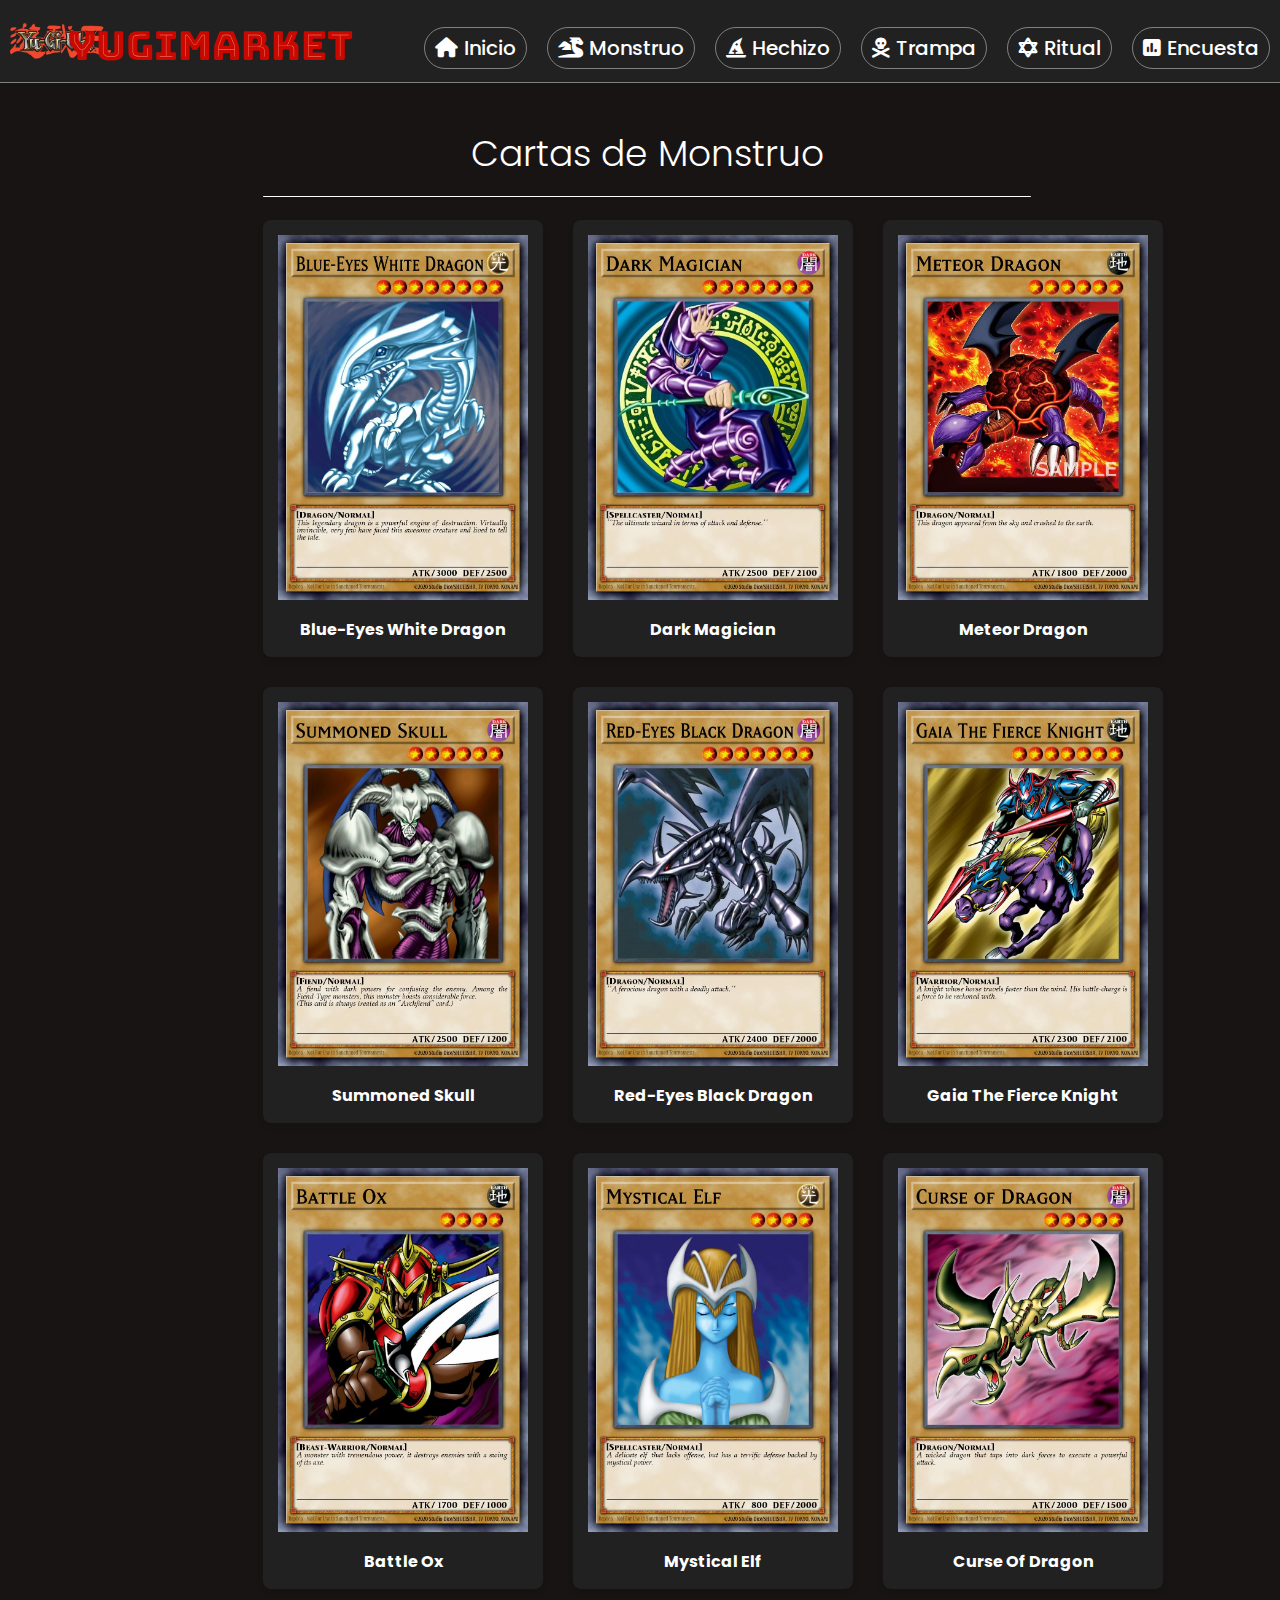
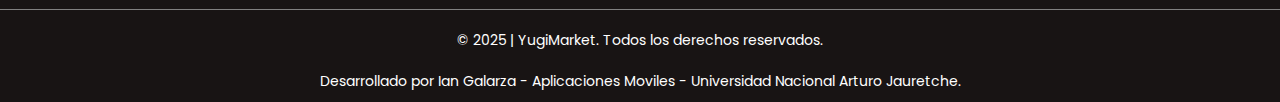
==== normalMonster.html @ 3d0e9c93 "first commit" ====
<!DOCTYPE html>
<html lang="en">
<head>
    <meta charset="UTF-8">
    <meta name="viewport" content="width=device-width, initial-scale=1.0">
    <link href="https://fonts.googleapis.com/css2?family=Poppins:wght@300;400;500;600;700&display=swap" rel="stylesheet">
    <link href="https://fonts.googleapis.com/css2?family=Bungee+Tint&display=swap" rel="stylesheet">
    <link rel="stylesheet" href="https://cdnjs.cloudflare.com/ajax/libs/font-awesome/6.0.0/css/all.min.css">

    <link rel="icon" type="image/png" href="img/yugiohlogo.png">

    <link rel="stylesheet" href="css/layouts/header.css">
    <link rel="stylesheet" href="css/layouts/footer.css">
    <link rel="stylesheet" href="css/main.css">
    <link rel="stylesheet" href="css/layouts/navBar.css">
    <link rel="stylesheet" href="css/layouts/body-main.css">
    <link rel="stylesheet" href="css/layouts/body-products.css">

    <title>YugiMarket - Cartas de Monstruo</title>
</head>
<body>
    <header class ="site-header">
        <a href="./index.html"><img class="logo" src="./img/yugiohlogo.png" alt="icon-bussines"></a>
        <h1>YugiMarket</h1>
        <nav class="main-nav">
            <ul>
                <li><a href="./index.html"><i class="fas fa-home"></i> Inicio</a></li>
                <li><a href="./normalMonster.html"><i class="fas fa-dragon"></i> Monstruo</a></li>
                <li><a href="./spellCard.html"><i class="fas fa-hat-wizard"></i> Hechizo</a></li>
                <li><a href="./trapCard.html"><i class="fas fa-skull-crossbones"></i> Trampa</a></li>
                <li><a href="./ritualCard.html"><i class="fas fa-star-of-david"></i> Ritual</a></li>
                <li><a href="./survey.html"><i class="fas fa-poll"></i> Encuesta</a></li>
            </ul>
        </nav>
    </header>

    <main class="main-content">
        <section id="NormalCards" class="cardSection">
            <h2 class="product-header">Cartas de Monstruo</h2>
            <hr class="category-divider">
            <div class="cards-grid">
                <article class="card">
                    <img class="card-Img" src="./img/normalCards/BlueEyesWhiteDragon.jpg" alt="MonsterCard">
                    <p>Blue-Eyes White Dragon</p>
                </article>
                <article class="card">
                    <img class="card-Img" src="./img/normalCards/DarkMagician.jpg" alt="MonsterCard">
                    <p>Dark Magician</p>
                </article>
                <article class="card">
                    <img class="card-Img" src="./img/normalCards/MeteorDragon.jpg" alt="MonsterCard">
                    <p>Meteor Dragon</p>
                </article>
                <article class="card">
                    <img class="card-Img" src="./img/normalCards/summonedskull.jpg" alt="MonsterCard">
                    <p>Summoned Skull</p>
                </article>
                <article class="card">
                    <img class="card-Img" src="./img/normalCards/RedEyesBlackDragon.jpg" alt="MonsterCard">
                    <p>Red-Eyes Black Dragon</p>
                </article>
                <article class="card">
                    <img class="card-Img" src="./img/normalCards/GaiaTheFierceKnight.jpg" alt="MonsterCard">
                    <p>Gaia The Fierce Knight</p>
                </article>
                <article class="card">
                    <img class="card-Img" src="./img/normalCards/BattleOx.jpg" alt="MonsterCard">
                    <p>Battle Ox</p>
                </article>
                <article class="card">
                    <img class="card-Img" src="./img/normalCards/MysticalElf.jpg" alt="MonsterCard">
                    <p>Mystical Elf</p>
                </article>
                <article class="card">
                    <img class="card-Img" src="./img/normalCards/CurseOfDragon.jpg" alt="MonsterCard">
                    <p>Curse Of Dragon</p>
                </article>
            </div>
        </section>
    </main>
    
    <footer class="site-footer">
        <p class="footer-text">&copy; 2025 | YugiMarket. Todos los derechos reservados.</p>
        <p class="footer-text">Desarrollado por Ian Galarza - Aplicaciones Moviles - Universidad Nacional Arturo Jauretche.</p>
    </footer>
</body>
</html>
---- css/layouts/header.css ----
.site-header{
    background-color: var(--secondary-color);
    display: flex;
    color: var(--text-color);
    text-align: center;
    padding: 10px;
    font-size: 20px;
    justify-content: space-between;
    border-bottom: 0.5px solid var(--border);
}

.logo {
    width: 100%;
}

.site-header a {
    display: flex;
    align-items: center;
    width: 8%;    
    text-decoration: none; 
}

.site-header h1 { 
    margin-left: -9%;
    margin-top: 0.7%;      
    font-size: 40px;       
    font-weight: 400;
    font-family: 'Bungee Tint', cursive;
}
---- css/layouts/footer.css ----
.site-footer {
    background-color: var(--primary-color);
    border-top: 0.5px solid var(--border);
    padding-top: 10px;
}

.footer-text {
    position: relative;
    padding: 10px;
    font-size: 0.875rem;
    color: var(--text-color);
    text-align: center;
}
---- css/main.css ----
:root{
    --primary-color: #181414;
    --secondary-color: #212121;
    --text-color-inverse: black;
    --text-color: white;
    --navbar-shallow-color: #374151;
    --scroll-color: red;
    --scroll-background: #1a1a1a;
    --btn-confirm: #1a691d; 
    --btn-confirm-hover: #388e3c;
    --btn-cancel: #992219;
    --btn-cancel-hover: #ec6565;
    --error-color: #d32f2f;
    --border: gray;
}

*{
    margin: 0;
    padding: 0;
    
}

body {
    background-color: var(--primary-color);
    color: var(--text-color);
    font-family: 'Poppins', sans-serif;
}

/*scroll Global*/

*::-webkit-scrollbar{
    width: 10px;
}

*::-webkit-scrollbar-track {
    background: var(--scroll-background);
}

*::-webkit-scrollbar-thumb {
    background-color: var(--scroll-color);
    border-radius: 10px;
    border: 2px solid transparent;
    background-clip: content-box;
}
---- css/layouts/navBar.css ----
.main-nav ul {
    display: flex;
    gap: 20px;
    list-style: none;
    padding-top: 2%;
    
}

.main-nav a {
    display: flex;
    color: var(--text-color);
    text-decoration: none;
    font-weight: 500;
    padding: 0px 5px;
    gap: 6px;
}

.main-nav li {
    padding: 5px;
    border-radius: 999px; 
    border: 0.5px solid var(--border); 
}


.main-nav li:hover {
    color: var(--theme-color); 
    background-color: var(--navbar-shallow-color);
}
---- css/layouts/body-main.css ----
.main-content{
    margin-left: 19%;
    padding: 20px;
    width: 60%;
    min-height: 80vh;
}

.cards-grid {
    display: grid;
    grid-template-columns: repeat(3, 1fr);
    gap: 30px;
}

.card {
    background-color: var(--secondary-color);
    padding: 15px;
    border-radius: 8px;
    box-shadow: 0 4px 6px rgba(0, 0, 0, 0.1);
    text-align: center;
}

.card-Img {
    width: 250px;
}

.card p {
    margin-top: 10px;
    font-weight: bold;
    
}

.card:hover {
    transform: scale(1.10);
    box-shadow: 0 8px 16px rgba(0, 0, 0, 0.3);
}

.cardSection {
    margin-top: 3%;
}

.cardSection h2 {
    margin-bottom: 2%;
}

.category-divider {
    margin: 0 0 3% 0;
    border: none;
    border-top: 1px solid var(--text-color);
    border-radius: 2px;
}

.category-header {
    display: flex;
    justify-content: space-between;
}

.see-more {
    text-decoration: none;
    color: var(--text-color);
    font-size: 20px;
    padding: 0.2% 8px;
    border-radius: 4px;
}

.see-more:hover{
    text-decoration: underline;
    transform: translateY(-2px) scale(1.05);
}
---- css/layouts/body-products.css ----
.product-header {
    text-align: center;
    font-size: 36px;
    font-weight: 300;
}
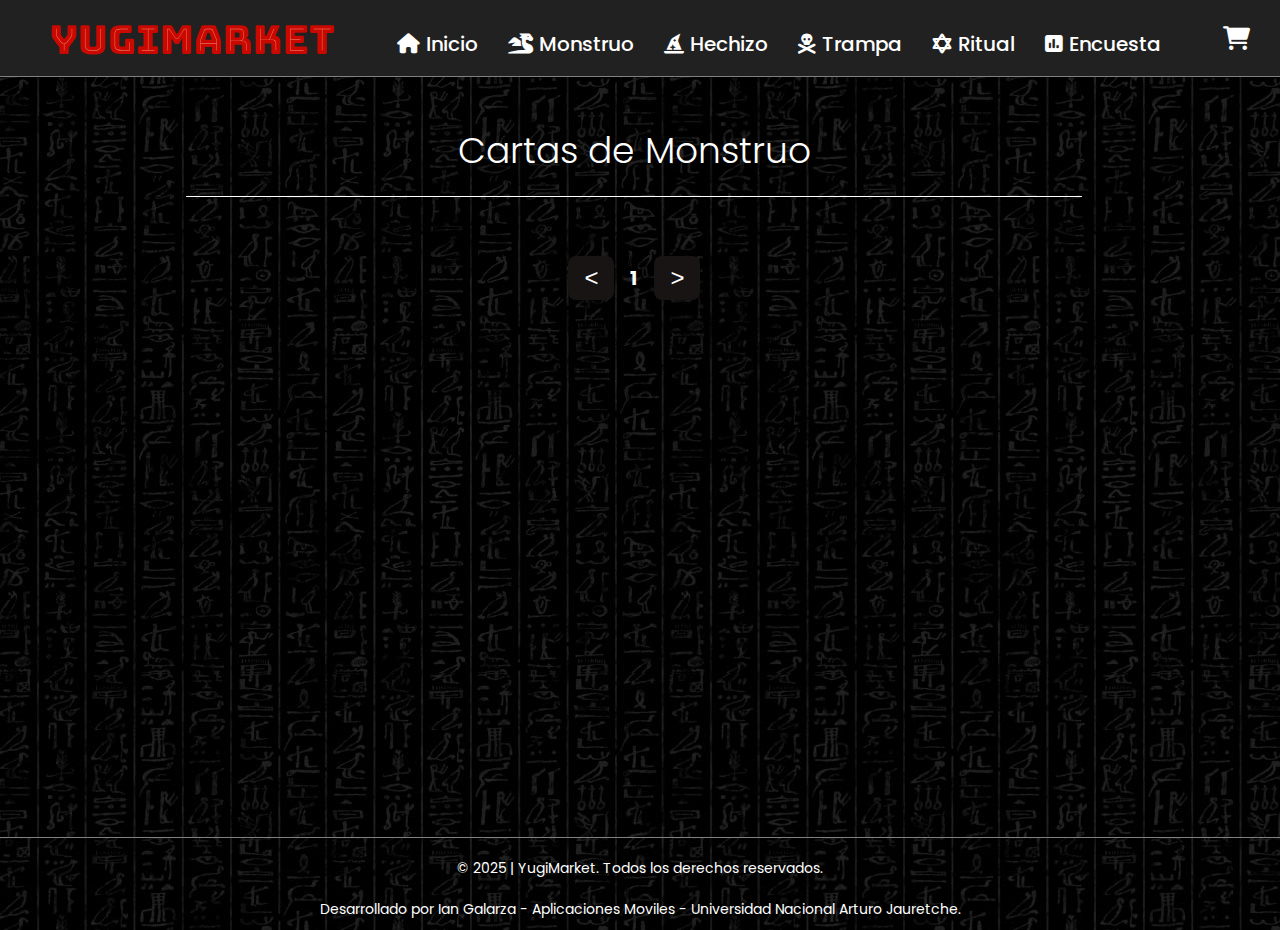
==== commit 7f62e5a3: "Parte 2 Terminada" ====
--- a/normalMonster.html
+++ b/normalMonster.html
@@ -9,6 +9,10 @@
 
     <link rel="icon" type="image/png" href="img/yugiohlogo.png">
 
+
+    <link rel="stylesheet" href="css/spinner.css">
+    <link rel="stylesheet" href="css/pagination.css">
+    <link rel="stylesheet" href="css/layouts/cart.css">
     <link rel="stylesheet" href="css/layouts/header.css">
     <link rel="stylesheet" href="css/layouts/footer.css">
     <link rel="stylesheet" href="css/main.css">
@@ -20,6 +24,11 @@
 </head>
 <body>
     <header class ="site-header">
+
+        <button class="hamburger-btn" id="hamburger-btn" aria-label="Abrir menú">
+            <i class="fas fa-bars"></i>
+        </button>
+
         <a href="./index.html"><img class="logo" src="./img/yugiohlogo.png" alt="icon-bussines"></a>
         <h1>YugiMarket</h1>
         <nav class="main-nav">
@@ -32,50 +41,37 @@
                 <li><a href="./survey.html"><i class="fas fa-poll"></i> Encuesta</a></li>
             </ul>
         </nav>
+        <div class="cart-icon-container">
+            <i class="fas fa-shopping-cart" id="cart-icon"></i>
+            <div id="cart-preview" class="cart-preview hidden">
+                <h3>Carrito</h3>
+                <ul id="cart-items" class="cart-items-list">
+
+                </ul>
+                <div class="cart-footer">
+                    <p>Total: $<span id="cart-total">0</span></p>
+                    <button id="clear-cart" class="clear-cart-button">Vaciar carrito</button>
+                </div>
+            </div>
+        </div>
+        
     </header>
 
     <main class="main-content">
         <section id="NormalCards" class="cardSection">
             <h2 class="product-header">Cartas de Monstruo</h2>
             <hr class="category-divider">
+
+            <div class="loading-spinner hidden"></div>
+
             <div class="cards-grid">
-                <article class="card">
-                    <img class="card-Img" src="./img/normalCards/BlueEyesWhiteDragon.jpg" alt="MonsterCard">
-                    <p>Blue-Eyes White Dragon</p>
-                </article>
-                <article class="card">
-                    <img class="card-Img" src="./img/normalCards/DarkMagician.jpg" alt="MonsterCard">
-                    <p>Dark Magician</p>
-                </article>
-                <article class="card">
-                    <img class="card-Img" src="./img/normalCards/MeteorDragon.jpg" alt="MonsterCard">
-                    <p>Meteor Dragon</p>
-                </article>
-                <article class="card">
-                    <img class="card-Img" src="./img/normalCards/summonedskull.jpg" alt="MonsterCard">
-                    <p>Summoned Skull</p>
-                </article>
-                <article class="card">
-                    <img class="card-Img" src="./img/normalCards/RedEyesBlackDragon.jpg" alt="MonsterCard">
-                    <p>Red-Eyes Black Dragon</p>
-                </article>
-                <article class="card">
-                    <img class="card-Img" src="./img/normalCards/GaiaTheFierceKnight.jpg" alt="MonsterCard">
-                    <p>Gaia The Fierce Knight</p>
-                </article>
-                <article class="card">
-                    <img class="card-Img" src="./img/normalCards/BattleOx.jpg" alt="MonsterCard">
-                    <p>Battle Ox</p>
-                </article>
-                <article class="card">
-                    <img class="card-Img" src="./img/normalCards/MysticalElf.jpg" alt="MonsterCard">
-                    <p>Mystical Elf</p>
-                </article>
-                <article class="card">
-                    <img class="card-Img" src="./img/normalCards/CurseOfDragon.jpg" alt="MonsterCard">
-                    <p>Curse Of Dragon</p>
-                </article>
+
             </div>
+            <div class="pagination">
+                <button class="prev-page">&lt;</button>
+                <span class="current-page">1</span>
+                <button class="next-page">&gt;</button>
+            </div>    
         </section>
     </main>
     
@@ -83,5 +79,9 @@
         <p class="footer-text">&copy; 2025 | YugiMarket. Todos los derechos reservados.</p>
         <p class="footer-text">Desarrollado por Ian Galarza - Aplicaciones Moviles - Universidad Nacional Arturo Jauretche.</p>
     </footer>
+
+    <script src="https://code.jquery.com/jquery-3.6.0.min.js"></script>
+    <script type="module" src="./js/main.js"></script>
+
 </body>
 </html>--- a/css/spinner.css
+++ b/css/spinner.css
@@ -0,0 +1,14 @@
+.loading-spinner {
+    border: 8px solid var(--primary-color);
+    border-top: 8px solid var(--scroll-color);
+    border-radius: 50%;
+    width: 36px;
+    height: 36px;
+    animation: spin 1s linear infinite;
+    margin: 30px auto;
+}
+
+@keyframes spin {
+    0% { transform: rotate(0deg); }
+    100% { transform: rotate(360deg); }
+}--- a/css/pagination.css
+++ b/css/pagination.css
@@ -0,0 +1,34 @@
+.pagination {
+    display: flex;
+    justify-content: center;
+    align-items: center;
+    gap: 1rem;
+    margin-top: 2rem;
+}
+
+.pagination button {
+    background-color: var(--primary-color);
+    color: var(--text-color);
+    border: none;
+    padding: 0.5rem 1rem;
+    font-size: 1.5rem;
+    cursor: pointer;
+    border-radius: 0.5rem;
+    transition: background-color 0.3s ease;
+}
+
+.pagination button:hover {
+    background-color: var(--navbar-shallow-color);
+}
+
+.current-page {
+    font-size: 1.2rem;
+    font-weight: bold;
+    color: var(--text-color);;
+}
+
+.pagination button.disabled {
+    opacity: 0.5;
+    cursor: not-allowed;
+    pointer-events: none;
+}
--- a/css/layouts/cart.css
+++ b/css/layouts/cart.css
@@ -0,0 +1,146 @@
+.cart-icon-container {
+    position: relative;
+    display: flex;
+    align-items: center;
+    margin-right: 20px;
+    cursor: pointer;
+}
+
+#cart-icon {
+    font-size: 24px;
+    color: var(--text-color);
+    transition: transform 0.3s ease;
+}
+
+#cart-icon:hover {
+    transform: scale(1.1);
+}
+
+.cart-preview {
+    position: absolute;
+    top: 80px;
+    right: 0;
+    width: 320px;
+    max-height: 400px;
+    background-color: var(--secondary-color);
+    border: 1px solid var(--scroll-color);
+    border-radius: 8px;
+    box-shadow: 0 0 8px var(--scroll-color);
+    z-index: 1001;
+    padding: 15px;
+    display: flex;
+    flex-direction: column;
+    gap: 10px;
+    color: var(--text-color);
+}
+
+.cart-preview h3 {
+    margin: 0;
+    font-size: 1.2rem;
+    border-bottom: 1px solid var(--border);
+    padding-bottom: 5px;
+}
+
+.cart-items-list {
+    list-style: none;
+    padding: 0;
+    margin: 0;
+    overflow-y: auto;
+    max-height: 250px;
+    display: flex;
+    flex-direction: column;
+    gap: 10px;
+}
+
+.cart-items-list li {
+    display: flex;
+    align-items: center;
+    gap: 10px;
+}
+
+.cart-items-list img {
+    width: 40px;
+    height: auto;
+    border-radius: 5px;
+}
+
+.cart-items-list .item-info {
+    flex-grow: 1;
+}
+
+.remove-item {
+    color: var(--scroll-color);
+    cursor: pointer;
+    font-size: 0.9rem;
+}
+
+.cart-footer {
+    border-top: 1px solid var(--border);
+    padding-top: 10px;
+    display: flex;
+    justify-content: space-between;
+    align-items: center;
+}
+
+.clear-cart-button {
+    background-color: var(--secondary-color);
+    color: var(--text-color);
+    border: none;
+    padding: 5px 10px;
+    border-radius: 6px;
+    cursor: pointer;
+    font-size: 1rem;
+    transition: background-color 0.3s ease;
+    font-family: 'Poppins', sans-serif;
+}
+
+.clear-cart-button:hover {
+    background-color: var(--navbar-shallow-color);
+}
+
+.card.selected-card {
+    background-color: var(--selected-card);
+    border: 2px solid var(--scroll-color);
+    transition: all 0.2s ease-in-out;
+    color: var(--selected-color-card);
+}
+
+.card.selected-card .card-Img {
+    opacity: .5;
+}
+
+.quantity-controls {
+    align-items: center;
+    gap: 5px;
+    margin-top: 5px;
+}
+
+.quantity-controls button {
+    padding: 2px 6px;
+    font-size: 1rem;
+    font-weight: bold;
+    background-color: var(--primary-color);
+    border: none;
+    border-radius: 4px;
+    cursor: pointer;
+    color: var(--text-color);
+    transition: background-color 0.3s ease;
+}
+
+.quantity-controls button:hover {
+    background-color: var(--navbar-shallow-color);
+}
+
+.quantity-controls button:disabled {
+    opacity: 0.5;
+    cursor: not-allowed;
+    background-color: var(--border);
+    color: var(--text-color);
+}
+
+.quantity-controls .qty {
+    font-weight: bold;
+    font-size: 0.9rem;
+    width: 20px;
+    text-align: center;
+}
--- a/css/layouts/header.css
+++ b/css/layouts/header.css
@@ -22,8 +22,87 @@
 
 .site-header h1 { 
     margin-left: -9%;
-    margin-top: 0.7%;      
+    margin-top: 0.2%;      
     font-size: 40px;       
     font-weight: 400;
     font-family: 'Bungee Tint', cursive;
+}
+
+.hamburger-btn {
+    display: none;
+}
+
+
+/* responsive */
+
+@media (max-width: 1200px) {
+
+    .site-header .logo,
+    .site-header h1 {
+        display: none;
+    }
+
+    .hamburger-btn {
+        display: block;
+        background: none;
+        border: none;
+        font-size: 28px;
+        color: var(--text-color);
+        cursor: pointer;
+        margin-left: 10px;
+    }
+
+    .site-header {
+        justify-content: space-between;
+        align-items: center;
+        position: relative;
+    }
+
+    .cart-icon-container {
+        position: absolute;
+        right: 1rem;
+        top: 1rem;
+        margin: 0;
+    }
+
+    .main-nav {
+        position: absolute;
+        top: 60px;
+        left: 0;
+        right: 0;
+        background-color: var(--secondary-color);
+        padding: 1rem;
+        display: none;
+        flex-direction: column;
+        align-items: flex-start;
+        z-index: 1000;
+        border-top: 1px solid var(--border);
+    }
+
+    .main-nav.active {
+        display: flex;
+    }
+
+    .main-nav ul {
+        flex-direction: column;
+        width: 100%;
+        gap: 10px;
+    }
+
+    .main-nav li {
+        width: 100%;
+        padding: 10px;
+        border-radius: 10px;
+    }
+
+    .main-nav a {
+        font-size: 1rem;
+        width: 100%;
+    }
+}
+
+@media (max-width: 1600px) {
+    .logo {
+        display: none;
+    }
 }--- a/css/layouts/footer.css
+++ b/css/layouts/footer.css
@@ -1,5 +1,5 @@
 .site-footer {
-    background-color: var(--primary-color);
+    background-image: url('/img/bk.jpg');
     border-top: 0.5px solid var(--border);
     padding-top: 10px;
 }
--- a/css/main.css
+++ b/css/main.css
@@ -3,7 +3,7 @@
     --secondary-color: #212121;
     --text-color-inverse: black;
     --text-color: white;
-    --navbar-shallow-color: #374151;
+    --navbar-shallow-color: #333;
     --scroll-color: red;
     --scroll-background: #1a1a1a;
     --btn-confirm: #1a691d; 
@@ -12,6 +12,8 @@
     --btn-cancel-hover: #ec6565;
     --error-color: #d32f2f;
     --border: gray;
+    --selected-card: #4020;
+    --selected-color-card: rgb(181, 185, 180);
 }
 
 *{
@@ -21,9 +23,14 @@
 }
 
 body {
-    background-color: var(--primary-color);
+    background-image: url('/img/bk.jpg');
     color: var(--text-color);
     font-family: 'Poppins', sans-serif;
+    overflow-x: hidden;
+}
+
+.hidden {
+    display: none;
 }
 
 /*scroll Global*/
--- a/css/layouts/navBar.css
+++ b/css/layouts/navBar.css
@@ -1,8 +1,8 @@
 .main-nav ul {
     display: flex;
-    gap: 20px;
+    gap: 10px;
     list-style: none;
-    padding-top: 2%;
+    padding-top: 1.8%;
     
 }
 
@@ -18,11 +18,10 @@
 .main-nav li {
     padding: 5px;
     border-radius: 999px; 
-    border: 0.5px solid var(--border); 
+    border: none;
 }
 
-
 .main-nav li:hover {
-    color: var(--theme-color); 
     background-color: var(--navbar-shallow-color);
+    transform: translateY(-2px) scale(1.03);
 }--- a/css/layouts/body-main.css
+++ b/css/layouts/body-main.css
@@ -1,13 +1,13 @@
 .main-content{
-    margin-left: 19%;
+    margin-left: 13%;
     padding: 20px;
-    width: 60%;
+    width: 70%;
     min-height: 80vh;
 }
 
 .cards-grid {
     display: grid;
-    grid-template-columns: repeat(3, 1fr);
+    grid-template-columns: repeat(4, 1fr);
     gap: 30px;
 }
 
@@ -17,10 +17,11 @@
     border-radius: 8px;
     box-shadow: 0 4px 6px rgba(0, 0, 0, 0.1);
     text-align: center;
+    cursor: pointer;
 }
 
 .card-Img {
-    width: 250px;
+    width: 200px;
 }
 
 .card p {
@@ -67,3 +68,22 @@
     transform: translateY(-2px) scale(1.05);
 }
 
+/*Responsive*/
+
+@media (max-width: 768px) {
+    .cards-grid {
+        grid-template-columns: repeat(1, 1fr);
+    }
+  }
+
+@media (min-width: 769px) and (max-width: 1024px) {
+    .cards-grid {
+        grid-template-columns: repeat(2, 1fr);
+    }
+}
+  
+@media (min-width: 1025px) and (max-width: 1399px) {
+    .cards-grid {
+      grid-template-columns: repeat(3, 1fr);
+    }
+}